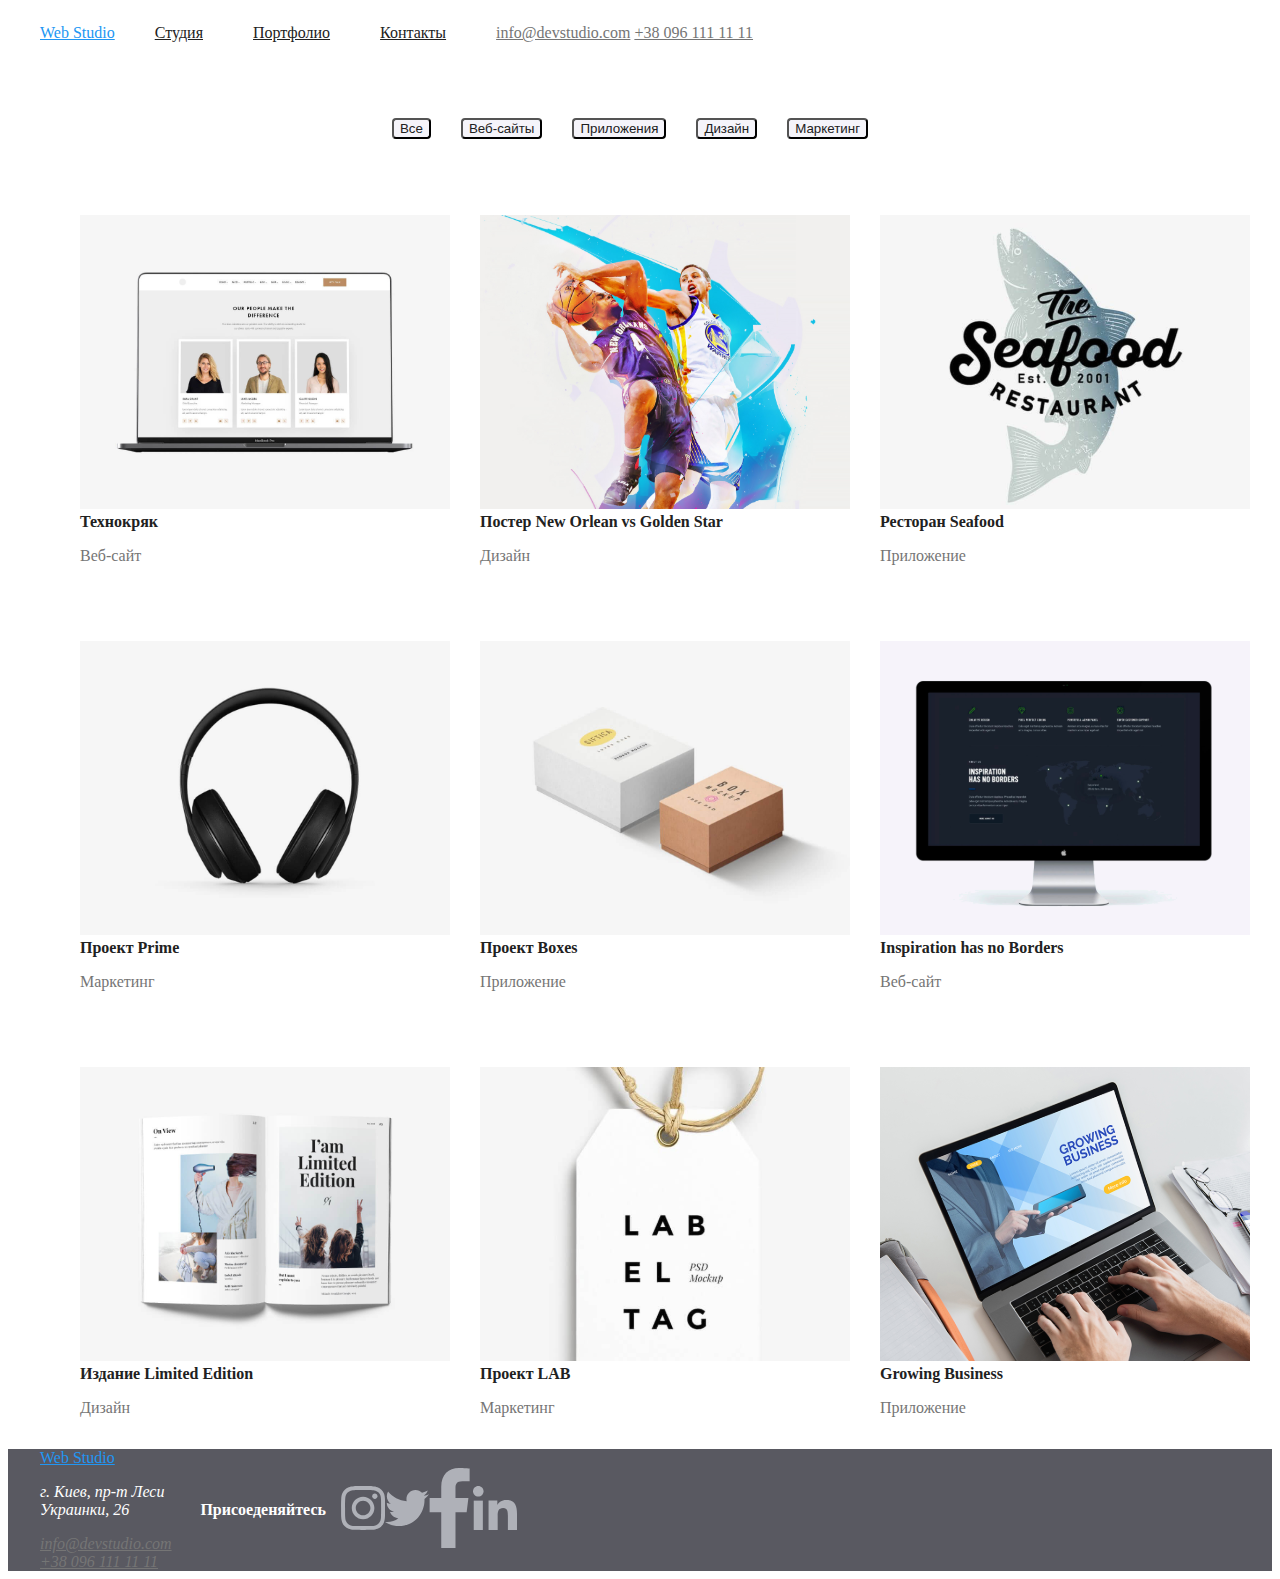
==== portfolio.html @ 21c3bb07 "Add files via upload" ====
<!DOCTYPE html>
<html lang="en">
  <head>
    <meta charset="UTF-8" />
    <meta name="viewport" content="width=device-width, initial-scale=1.0" />
    <title>Document</title>
  </head>
  <link rel="stylesheet" href="./css/styles.css" />
  <body>
    
    <header>
      <div class="container">
      <nav class="nav-list">
        <a class="webstudio_header" href="/">Web Studio</a>
        <ul class="nav-list">
          <li><a class="navigation" href="./index.html">Студия</a></li>
          <li><a class="navigation" href="./portfolio.html">Портфолио</a></li>
          <li><a class="navigation" href="">Контакты</a></li>
        </ul>
      </nav>
      <div class="contacts-main-col">
        <a class="contacts" href="mailto:info@devstudio.com">info@devstudio.com</a>
        <a class="contacts" href="tel:+380961111111">+38 096 111 11 11</a>
      </div>
      </div>
    </header>
    <main>
      <!--Section1-->

      <ul class="container_4">
        
        <li class="container_2"> <button class="button">Все</button></li>
        <li class="container_2"> <button class="button">Веб-сайты</button></li>
        <li class="container_2"> <button class="button">Приложения</button></li>
        <li class="container_2"> <button class="button">Дизайн</button></li>
        <li class="container_2"> <button class="button">Маркетинг</button></li>
        
      </ul>

     

      <!--Section 2-->
      <div class="container">
        <div class="container_3">
      <ul class="container_4">
          <li>
          <img src="./images/portfolio1-1.svg" alt="" width="370" />
          <b class="section2_title">Технокряк</b>
          <p class="section_description">Веб-сайт</p>
        </li>
        <li>
          <img src="./images/portfolio1-2.svg" alt="" width="370" />
          <b class="section2_title">Постер New Orlean vs Golden Star</b>
          <p class="section_description">Дизайн</p>
        </li>
        <li>
          <img src="./images/portfolio1-3.svg" alt="" width="370" />
          <b class="section2_title">Ресторан Seafood</b>
          <p class="section_description">Приложение</p>
        </li>
      </ul>
      <ul class="container_4">
         <li>
          <img src="./images/portfolio1-4.svg" alt="" width="370" />
          <b class="section2_title">Проект Prime</b>
          <p class="section_description">Маркетинг</p>
        </li>
        <li>
          <img src="./images/portfolio1-5.svg" alt="" width="370" />
          <b class="section2_title">Проект Boxes</b>
          <p class="section_description">Приложение</p>
        </li>
        <li>
          <img src="./images/portfolio1-6.svg" alt="" width="370" />
          <b class="section2_title">Inspiration has no Borders</b>
          <p class="section_description">Веб-сайт</p>
        </li>
        </ul>
        <ul class="container_4">
         <li>
          <img src="./images/portfolio1-7.svg" alt="" width="370" />
          <b class="section2_title">Издание Limited Edition</b>
          <p class="section_description">Дизайн</p>
        </li>
        <li>
          <img src="./images/portfolio1-8.svg" alt="" width="370" />
          <b class="section2_title">Проект LAB</b>
          <p class="section_description">Маркетинг</p>
        </li>
        <li>
          <img src="./images/portfolio1-9.svg" alt="" width="370" />
          <b class="section2_title">Growing Business</b>
          <p class="section_description">Приложение</p>
        </li>
              </ul>
              </div>
              </div>
    </main>
    <!--Футер-->
<footer class="footer">
  <div class="container">
    <div class="footer_ardess">
      <a class="webstudio_header" href="/">Web Studio</a>
      <address>
        <p>г. Киев, пр-т Леси Украинки, 26</p>
        <div class="contacts-main-col">
          <a class="contacts" href="mailto:info@devstudio.com">info@devstudio.com</a></br>
          <a class="contacts" href="tel:+380961111111">+38 096 111 11 11</a>
        </div>
    </div>
    </address>

    <b>Присоеденяйтесь</b>
    <ul class="container">
      <li>
        <a><img src="./images/Instagram.svg" alt="" width="44" /></a>
      </li>
      <li>
        <a><img src="./images/Twitter.svg" alt="" width="44" /></a>
      </li>
      <li>
        <a><img src="./images/Facebook.svg" alt="" width="44" /></a>
      </li>
      <li>
        <a><img src="./images/linkedin.svg" alt="" width="44" /></a>
      </li>
    </ul>
  </div>
</footer>
  </body>
</html>
---- css/styles.css ----
:root {
  --primary-text-color: #757575;
  --title-text-color: #212121;
  --hover-color: #2196f3;
  --background-button: #f5f4fa;
  --background-color: #ffffff;
}

body {
  color: #212121;
  background-color: #fff;
}

ul {
  list-style: none;
}

.nav-list {
  display: flex;
  align-items: baseline;
}

.container {
  width: 1200px;
  padding-right: 15px;
  padding-left: 15px;
  display: flex;
  margin-right: auto;
  margin-left: auto;
  align-items: center;
}

.container_2 {
  margin-right: 30px;
  margin-top: 30px;
  display: flex;
}

.container_4 {
  margin-right: 30px;
  margin-top: 30px;
  display: flex;
  justify-content: center;
}

.container_3 li {
  margin-right: 30px;
  margin-top: 30px;
}
.team_link {
  margin-top: 16px;
  display: flex;
}
.footer_ardess {
  flex-direction: column;
}
/* цвет основного текста #212121 */
/* вторичный цвет текста #757575 */
/* белый цвет #FFFFFF */
/* акцент #2196F3 */
/* вторичный цвет фона #F5F4FA */

.webstudio_header {
  color: #2196f3;
}

.nav-list .navigation {
  color: #212121;
  margin-right: 50px;
}

.navigation:hover,
.navigation:focus {
  color: #2196f3;
}

.contacts-main-col .contacts {
  color: #757575;
  display: inline-flex;
  margin-left: auto;
  margin-right: auto;
}

.contacts:hover,
.contacts:focus {
  color: #2196f3;
}

.section_1_title {
  color: #fff;
  background: rgba(47, 48, 58, 0.8);
}
.section_1 {
  color: #fff;
  background: #2196f3;
}

.section_title {
  color: #212121;
  margin-top: 94px;
  margin-bottom: 50px;
  display: flex;
  justify-content: center;
}

.section2_title {
  margin-top: 20px;
  margin-bottom: 4px;
}

.section_title1 {
  color: #212121;
}

.section_description {
  color: #757575;
}

.section_4 li {
  background: #f5f4fa;
  margin-right: 30px;
  margin-top: 30px;
}

/* button */

.button {
  color: #212121;
  background: #f5f4fa;
  border-radius: 4px;
  align-items: center;
}

.button:hover,
.button:focus {
  color: #fff;
  background: #2196f3;
}
.footer {
  color: #fff;
  background: rgba(47, 48, 58, 0.8);
}
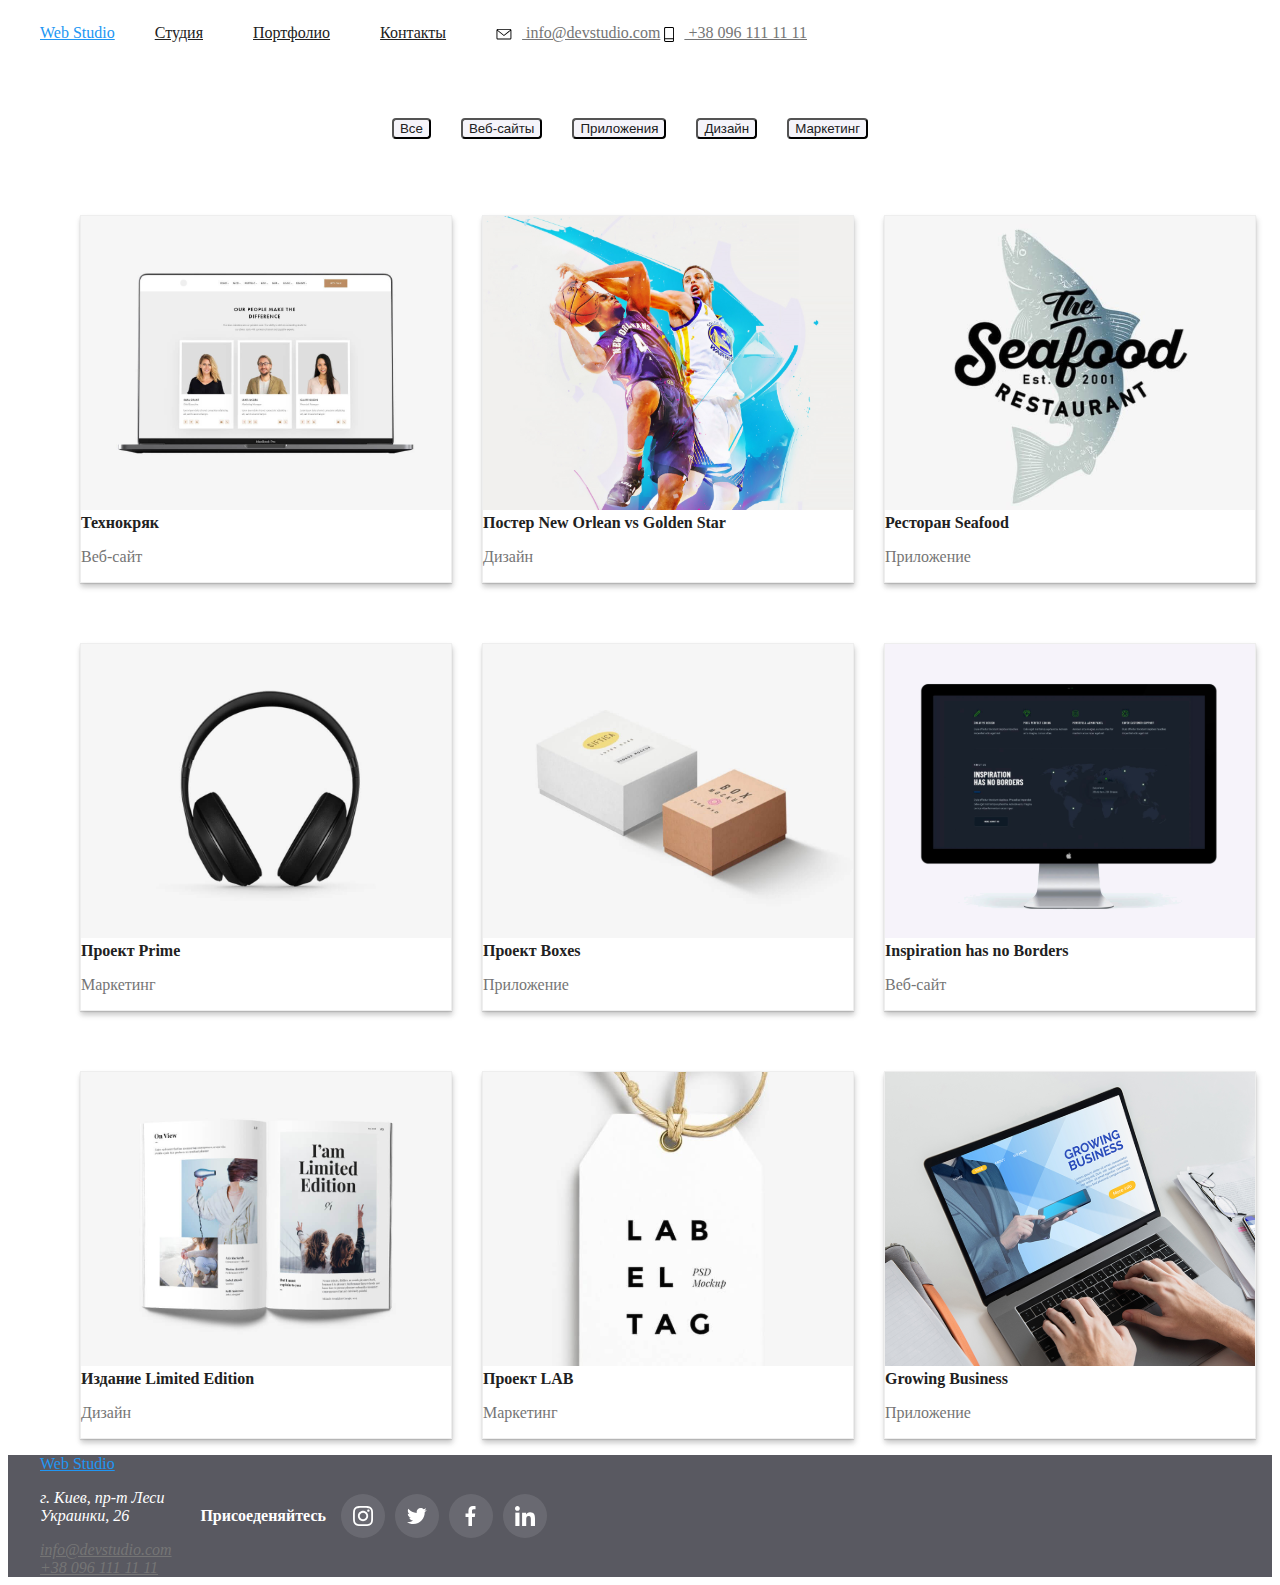
==== commit 1fc8858f: "добавляет тени" ====
--- a/portfolio.html
+++ b/portfolio.html
@@ -19,8 +19,16 @@
         </ul>
       </nav>
       <div class="contacts-main-col">
-        <a class="contacts" href="mailto:info@devstudio.com">info@devstudio.com</a>
-        <a class="contacts" href="tel:+380961111111">+38 096 111 11 11</a>
+        <a class="contacts" href="mailto:info@devstudio.com" class="contacts-link">
+          <svg class="contacts_icon" width="16" height="11.2">
+            <use href=./images/sprite.svg#envelope></use>
+          </svg>
+          info@devstudio.com</a>
+        <a class="contacts" href="tel:+380961111111" class="contacts-link">
+          <svg class="contacts_icon" width="10" height="15">
+            <use href=./images/sprite.svg#Vector></use>
+          </svg>
+          +38 096 111 11 11</a>
       </div>
       </div>
     </header>
@@ -43,51 +51,51 @@
       <div class="container">
         <div class="container_3">
       <ul class="container_4">
-          <li>
+          <li class="container_portfolio">
           <img src="./images/portfolio1-1.svg" alt="" width="370" />
           <b class="section2_title">Технокряк</b>
           <p class="section_description">Веб-сайт</p>
         </li>
-        <li>
+        <li class="container_portfolio">
           <img src="./images/portfolio1-2.svg" alt="" width="370" />
           <b class="section2_title">Постер New Orlean vs Golden Star</b>
           <p class="section_description">Дизайн</p>
         </li>
-        <li>
+        <li class="container_portfolio">
           <img src="./images/portfolio1-3.svg" alt="" width="370" />
           <b class="section2_title">Ресторан Seafood</b>
           <p class="section_description">Приложение</p>
         </li>
       </ul>
       <ul class="container_4">
-         <li>
+         <li class="container_portfolio">
           <img src="./images/portfolio1-4.svg" alt="" width="370" />
           <b class="section2_title">Проект Prime</b>
           <p class="section_description">Маркетинг</p>
         </li>
-        <li>
+        <li class="container_portfolio">
           <img src="./images/portfolio1-5.svg" alt="" width="370" />
           <b class="section2_title">Проект Boxes</b>
           <p class="section_description">Приложение</p>
         </li>
-        <li>
+        <li class="container_portfolio">
           <img src="./images/portfolio1-6.svg" alt="" width="370" />
           <b class="section2_title">Inspiration has no Borders</b>
           <p class="section_description">Веб-сайт</p>
         </li>
         </ul>
         <ul class="container_4">
-         <li>
+         <li class="container_portfolio">
           <img src="./images/portfolio1-7.svg" alt="" width="370" />
           <b class="section2_title">Издание Limited Edition</b>
           <p class="section_description">Дизайн</p>
         </li>
-        <li>
+        <li class="container_portfolio">
           <img src="./images/portfolio1-8.svg" alt="" width="370" />
           <b class="section2_title">Проект LAB</b>
           <p class="section_description">Маркетинг</p>
         </li>
-        <li>
+        <li class="container_portfolio">
           <img src="./images/portfolio1-9.svg" alt="" width="370" />
           <b class="section2_title">Growing Business</b>
           <p class="section_description">Приложение</p>
@@ -112,18 +120,31 @@
 
     <b>Присоеденяйтесь</b>
     <ul class="container">
-      <li>
-        <a><img src="./images/Instagram.svg" alt="" width="44" /></a>
-      </li>
-      <li>
-        <a><img src="./images/Twitter.svg" alt="" width="44" /></a>
-      </li>
-      <li>
-        <a><img src="./images/Facebook.svg" alt="" width="44" /></a>
-      </li>
-      <li>
-        <a><img src="./images/linkedin.svg" alt="" width="44" /></a>
-      </li>
+      <li class="social-icon-item"><a href="https://www.instagram.com/" class="social_icons_link_footer" target="_blank"
+          rel="noopener noreferrer" aria-label="ссылка Инстаграм">
+          <svg class="social-icon" width="20" height="20">
+            <use href="./images/sprite.svg#Instagram"></use>
+          </svg>
+        </a></li>
+      
+      <li class="social-icon-item"><a href="https://www.twitter.com/" class="social_icons_link_footer" target="_blank"
+          rel="noopener noreferrer" aria-label="ссылка Твитер">
+          <svg class="social-icon" width="20" height="20">
+            <use href="./images/sprite.svg#Twitter"></use>
+          </svg>
+        </a></li>
+      <li class="social-icon-item"><a href="https://www.facebook.com/" class="social_icons_link_footer" target="_blank"
+          rel="noopener noreferrer" aria-label="ссылка Фейсбук">
+          <svg class="social-icon" width="20" height="20">
+            <use href="./images/sprite.svg#Facebook"></use>
+          </svg>
+        </a></li>
+      <li class="social-icon-item"><a href="https://www.linkedin.com/" class="social_icons_link_footer" target="_blank"
+          rel="noopener noreferrer" aria-label="ссылка Линкедин">
+          <svg class="social-icon" width="20" height="20">
+            <use href="./images/sprite.svg#linkedin"></use>
+          </svg>
+        </a></li>
     </ul>
   </div>
 </footer>
--- a/css/styles.css
+++ b/css/styles.css
@@ -43,13 +43,27 @@
   justify-content: center;
 }
 
+.container_portfolio {
+  border: 1px solid #eeeeee;
+  box-sizing: border-box;
+  box-shadow: 0px 1px 1px rgba(0, 0, 0, 0.12), 0px 4px 4px rgba(0, 0, 0, 0.06),
+    1px 4px 6px rgba(0, 0, 0, 0.16);
+}
+
 .container_3 li {
   margin-right: 30px;
   margin-top: 30px;
 }
-.team_link {
-  margin-top: 16px;
-  display: flex;
+
+.team {
+  display: flex;
+  flex-wrap: wrap;
+  padding-inline-start: 0px;
+  box-shadow: 0px 1px 3px rgba(0, 0, 0, 0.12), 0px 1px 1px rgba(0, 0, 0, 0.14),
+    0px 2px 1px rgba(0, 0, 0, 0.2);
+  border-radius: 0px 0px 4px 4px;
+  padding-bottom: 24px;
+  background-color: #ffffff;
 }
 .footer_ardess {
   flex-direction: column;
@@ -76,7 +90,7 @@
 
 .contacts-main-col .contacts {
   color: #757575;
-  display: inline-flex;
+
   margin-left: auto;
   margin-right: auto;
 }
@@ -94,6 +108,25 @@
   color: #fff;
   background: #2196f3;
 }
+.hero {
+  color: #ffffff;
+  background: rgba(47, 48, 58, 0.8);
+  background-image: linear-gradient(
+      rgba(47, 48, 58, 0.8) 0%,
+      rgba(47, 48, 58, 0.8) 100%
+    ),
+    url(../images/Header.svg);
+  background-repeat: no-repeat;
+  margin-bottom: 15px;
+  margin-top: 15px;
+}
+
+.hero_content {
+  padding-top: 200px;
+  padding-bottom: 200px;
+  padding-left: 452px;
+  padding-right: 452px;
+}
 
 .section_title {
   color: #212121;
@@ -116,8 +149,8 @@
   color: #757575;
 }
 
-.section_4 li {
-  background: #f5f4fa;
+.section_4 {
+  background-color: #f5f4fa;
   margin-right: 30px;
   margin-top: 30px;
 }
@@ -135,8 +168,94 @@
 .button:focus {
   color: #fff;
   background: #2196f3;
+  box-shadow: 0px 3px 1px rgba(0, 0, 0, 0.1), 0px 1px 2px rgba(0, 0, 0, 0.08),
+    0px 2px 2px rgba(0, 0, 0, 0.12);
 }
 .footer {
   color: #fff;
   background: rgba(47, 48, 58, 0.8);
 }
+
+.social-icon-list {
+  display: flex;
+  justify-content: center;
+  padding-left: 32px;
+  padding-right: 32px;
+}
+.social-icon-item:not(:last-child) {
+  margin-right: 10px;
+}
+.social_icons_link {
+  display: inline-flex;
+  justify-content: center;
+  align-items: center;
+  width: 44px;
+  height: 44px;
+  background: #ffffff;
+  border-radius: 50%;
+}
+
+.social_icons_link:hover,
+.social_icons_link:focus {
+  background: #2196f3;
+  fill: #ffffff;
+}
+
+.container_team {
+  margin-right: 30px;
+  margin-top: 16px;
+}
+.social_icons_link_footer {
+  display: inline-flex;
+  justify-content: center;
+  align-items: center;
+  width: 44px;
+  height: 44px;
+  background: rgba(255, 255, 255, 0.1);
+  border-radius: 50%;
+  fill: #ffffff;
+}
+.social_icons_link_footer:hover,
+.social_icons_link_footer:focus {
+  fill: #ffffff;
+  background: #2196f3;
+}
+
+.firm_icons {
+  display: inline-flex;
+  justify-content: center;
+  align-items: center;
+  border: 1px solid #afb1b8;
+  border-radius: 4px;
+  box-sizing: border-box;
+  fill: #afb1b8;
+}
+
+.firm_icons:hover,
+.firm_icons:focus {
+  fill: #2196f3;
+  background: #ffffff;
+  border: 1px solid #2196f3;
+}
+
+.contacts_icon {
+  vertical-align: middle;
+  margin-right: 10px;
+}
+
+.contacts_icon:hover,
+.contacts_icon:focus {
+  fill: #2196f3;
+}
+
+.advantage-icon {
+  padding-left: 102px;
+  padding-right: 102px;
+  padding-top: 25px;
+  padding-bottom: 25px;
+
+  background-color: #f5f4fa;
+}
+
+.avantage {
+}
